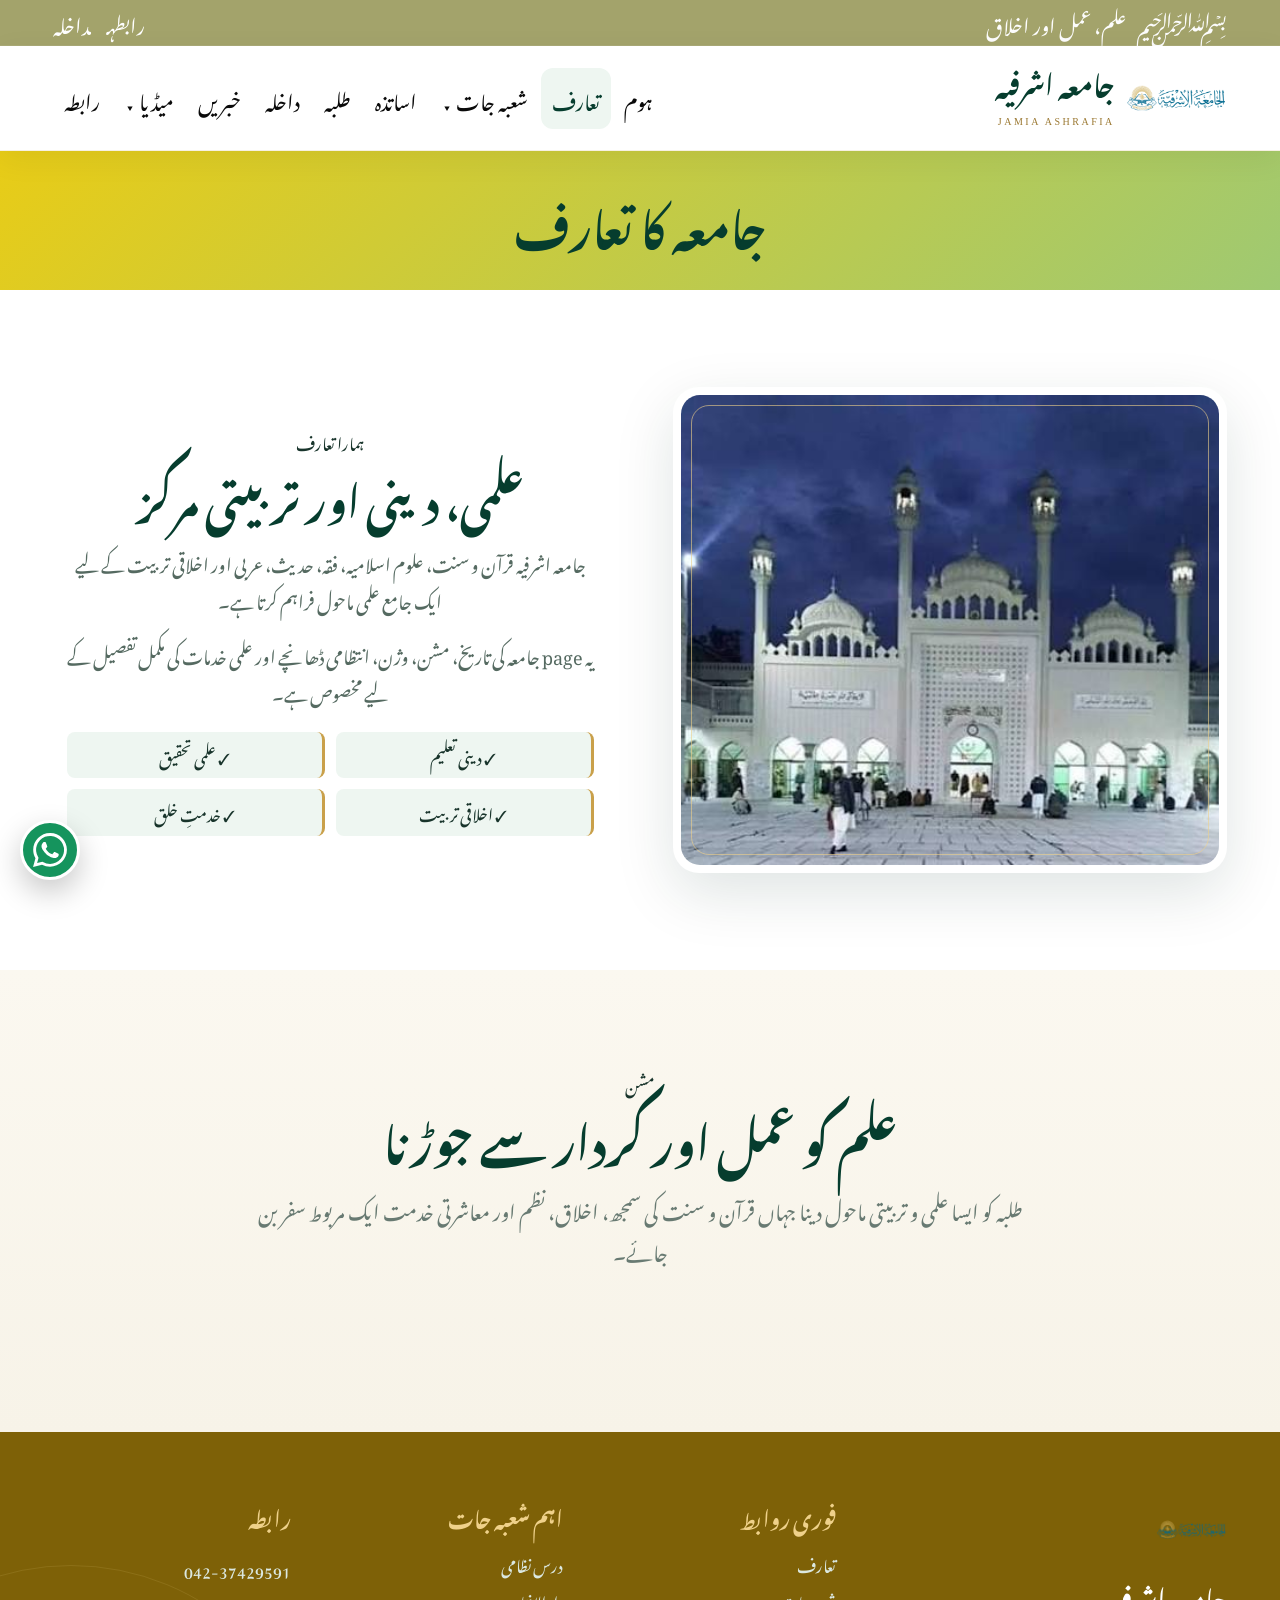
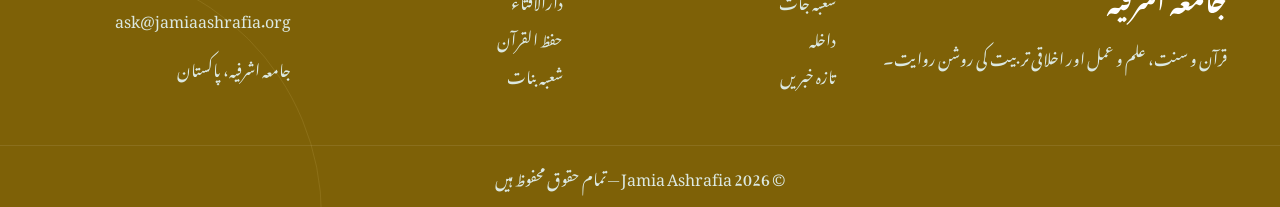
==== about.html @ 064f92d5 "uploadweb" ====
<!doctype html>
<html lang="ur" dir="rtl">

<head>
    <meta charset="utf-8">
    <meta name="viewport" content="width=device-width,initial-scale=1">
    <meta name="description"
        content="جامعہ اشرفیہ — قرآن و سنت، دینی تعلیم، درس نظامی، حفظ القرآن، شعبہ بنات اور دارالافتاء">
    <meta name="keywords" content="جامعہ اشرفیہ, Jamia Ashrafia, درس نظامی, حفظ القرآن, دارالافتاء, شعبہ بنات">
    <title>جامعہ کا تعارف | جامعہ اشرفیہ</title>
    <link rel="preconnect" href="https://fonts.googleapis.com">
    <link rel="preconnect" href="https://fonts.gstatic.com" crossorigin>
    <link href="https://fonts.googleapis.com/css2?family=Noto+Nastaliq+Urdu:wght@400;600;700&display=swap"
        rel="stylesheet">
    <link rel="stylesheet" href="style.css">
</head>

<body>
    <div class="topbar">
        <div class="wrap"><span>﷽ &nbsp; علم، عمل اور اخلاق</span><span><a href="contact.html">رابطہ</a><a
                    href="admission.html">داخلہ</a></span></div>
    </div>
    <header class="header">
        <div class="wrap navwrap"><a class="brand" href="index.html"><img src="assets/logo.png"
                    alt="جامعہ اشرفیہ"><span><strong>جامعہ اشرفیہ</strong><small>JAMIA
                        ASHRAFIA</small></span></a><button class="menu" aria-label="مینو">☰</button>
            <nav class="nav">
                <a class="" href="index.html">ہوم</a>
                <a class="active" href="about.html">تعارف</a>
                <div class="drop"><button class="dropbtn">شعبہ جات ▾</button>
                    <div class="dropmenu">
                        <a href="departments.html">تمام شعبہ جات</a><a href="dars-e-nizami.html">درس نظامی</a><a
                            href="hifz.html">حفظ القرآن</a><a href="banat.html">شعبہ بنات</a><a
                            href="darul-ifta.html">دارالافتاء</a>
                    </div>
                </div>
                <a class="" href="teachers.html">اساتذہ</a>
                <a class="" href="students.html">طلبہ</a>
                <a class="" href="admission.html">داخلہ</a>
                <a class="" href="news.html">خبریں</a>
                <div class="drop"><button class="dropbtn">میڈیا ▾</button>
                    <div class="dropmenu"><a href="videos.html">بیانات / Videos</a><a href="gallery.html">Gallery</a><a
                            href="publications.html">ماہنامہ / Publications</a></div>
                </div>
                <a class="" href="contact.html">رابطہ</a>
            </nav>
        </div>
    </header>
    <section class="pagehero">
        <div class="wrap">

            <h1>جامعہ کا تعارف</h1>
        </div>
    </section>
    <section class="section">
        <div class="wrap split">
            <div class="photo"><img src="assets/photo-12.jpg" alt="جامعہ"></div>
            <div class="copy"><label>ہمارا تعارف</label>
                <h2>علمی، دینی اور تربیتی مرکز</h2>
                <p>جامعہ اشرفیہ قرآن و سنت، علوم اسلامیہ، فقہ، حدیث، عربی اور اخلاقی تربیت کے لیے ایک جامع علمی ماحول
                    فراہم کرتا ہے۔</p>
                <p>یہ page جامعہ کی تاریخ، مشن، وژن، انتظامی ڈھانچے اور علمی خدمات کی مکمل تفصیل کے لیے مخصوص ہے۔</p>
                <div class="ticks"><span>✓ دینی تعلیم</span><span>✓ علمی تحقیق</span><span>✓ اخلاقی تربیت</span><span>✓
                        خدمتِ خلق</span></div>
            </div>
        </div>
    </section>
    <section class="section tinted">
        <div class="wrap center"><label>مشن</label>
            <h2>علم کو عمل اور کردار سے جوڑنا</h2>
            <p>طلبہ کو ایسا علمی و تربیتی ماحول دینا جہاں قرآن و سنت کی سمجھ، اخلاق، نظم اور معاشرتی خدمت ایک مربوط سفر
                بن جائے۔</p>
        </div>
    </section>

    <footer>
        <div class="wrap footergrid">
            <div><img class="footer-logo" src="assets/logo.png" alt="">
                <h3>جامعہ اشرفیہ</h3>
                <p>قرآن و سنت، علم و عمل اور اخلاقی تربیت کی روشن روایت۔</p>
            </div>
            <div>
                <h4>فوری روابط</h4><a href="about.html">تعارف</a><a href="departments.html">شعبہ جات</a><a
                    href="admission.html">داخلہ</a><a href="news.html">تازہ خبریں</a>
            </div>
            <div>
                <h4>اہم شعبہ جات</h4><a href="dars-e-nizami.html">درس نظامی</a><a
                    href="darul-ifta.html">دارالافتاء</a><a href="hifz.html">حفظ القرآن</a><a href="banat.html">شعبہ
                    بنات</a>
            </div>
            <div>
               <h4>رابطہ</h4>
                <p>042-37429591</p>
                <p>ask@jamiaashrafia.org</p>
                <p>جامعہ اشرفیہ، پاکستان</p>
            </div>
        </div>
        <div class="copy">© 2026 Jamia Ashrafia — تمام حقوق محفوظ ہیں</div>
    </footer>
     <a class="wa" href="https://wa.me/042 37429591" target="_blank" rel="noopener noreferrer" aria-label="WhatsApp"
        title="WhatsApp پر رابطہ کریں">
        <svg xmlns="http://www.w3.org/2000/svg" viewBox="0 0 24 24" aria-hidden="true">
            <path
                d="M20.52 3.48A11.86 11.86 0 0 0 12.04 0C5.48 0 .14 5.34.14 11.9c0 2.1.55 4.15 1.6 5.96L.04 24l6.3-1.65a11.86 11.86 0 0 0 5.69 1.45h.01c6.56 0 11.9-5.34 11.9-11.9 0-3.18-1.24-6.17-3.42-8.42ZM12.04 21.8a9.86 9.86 0 0 1-5.03-1.38l-.36-.21-3.74.98 1-3.65-.23-.38a9.87 9.87 0 1 1 8.36 4.64Zm5.42-7.39c-.3-.15-1.77-.87-2.04-.97-.27-.1-.47-.15-.67.15-.2.3-.77.97-.94 1.17-.17.2-.35.22-.65.07-.3-.15-1.25-.46-2.38-1.47-.88-.78-1.47-1.75-1.64-2.05-.17-.3-.02-.46.13-.61.13-.13.3-.35.45-.52.15-.17.2-.3.3-.5.1-.2.05-.37-.02-.52-.07-.15-.67-1.62-.92-2.22-.24-.58-.49-.5-.67-.51h-.57c-.2 0-.52.07-.8.37-.27.3-1.04 1.02-1.04 2.49s1.07 2.89 1.22 3.09c.15.2 2.1 3.21 5.09 4.5.71.31 1.27.49 1.7.63.72.23 1.38.2 1.9.12.58-.09 1.77-.72 2.02-1.42.25-.7.25-1.3.17-1.42-.07-.12-.27-.2-.57-.35Z" />
        </svg>
    </a>
    <script src="script.js"></script><!-- Urdu typography: AlQalam Alvi Nastaleeq -->
</body>

</html>
---- style.css ----
@font-face {
  font-family: 'AlQalamAlviNastaleeq';
  src: local('AlQalam Alvi Nastaleeq'),
    local('AlQalam Alvi Nastaleeq Regular'),
    url('assets/fonts/AlQalam-Alvi-Nastaleeq.woff2') format('woff2'),
    url('assets/fonts/AlQalam-Alvi-Nastaleeq.ttf') format('truetype');
  font-display: swap;
}


@font-face {
  font-family: 'Jameel Noori Nastaleeq Regular';
  src: local("Jameel Noori Nastaleeq"), local("Jameel Noori Nastaleeq Kasheeda");
  font-display: swap
}

:root {
  --g: #063d2e;
  --g2: #0b6b4f;
  --g3: #0f8966;
  --gold: #c9a04a;
  --gold2: #efd18a;
  --cream: #fbf8f0;
  --ink: #18342b;
  --muted: #687a72;
  --line: #e9e3d5;
  --shadow: 0 20px 60px rgba(5, 50, 37, .13);
  --r: 22px
}

* {
  box-sizing: border-box
}

html {
  scroll-behavior: smooth
}

body {
  margin: 0;
  color: var(--ink);
  background: #fff;
  font-family: 'Jameel Noori Nastaleeq Regular', 'Jameel Noori Nastaleeq', 'Noto Nastaliq Urdu', serif;
  line-height: 2.05
}

a {
  text-decoration: none;
  color: inherit
}

img {
  max-width: 100%;
  display: block
}

.wrap {
  width: min(1300px,92%);
  margin:auto;
  padding: 2px;
}

.topbar {
  background: #a3a36b;
  color: #fdfdfd;
  font-size: 20px;
  border-bottom: 1px solid rgba(255, 255, 255, .08)
}

.topbar .wrap {
  min-height: 38px;
  display: flex;
  align-items: center;
  justify-content: space-between;
  gap: 20px
}

.topbar a {
  margin-right: 18px;
  color: #fff
}

.header {
  position: sticky;
  top: 0;
  z-index: 100;
  background: rgba(255, 255, 255, .93);
  backdrop-filter: blur(18px);
  box-shadow: 0 8px 30px rgba(0, 0, 0, .06);
  border-bottom: 1px solid rgba(201, 160, 74, .16)
}

.navwrap {
  min-height: 92px;
  display: flex;
  align-items: center;
  justify-content: space-between;
  gap: 25px
}

.brand {
  display: flex;
  align-items: center;
  gap: 12px;
  min-width: 255px
}

.brand img {
  width: 100px;
  height: 100px;
  object-fit: contain
}

.brand strong {
  font-size: 27px;
  color: var(--g);
  display: block;
  line-height: 1.35
}

.brand small {
  font-family: Georgia, serif;
  color: #9a7730;
  letter-spacing: 2.5px;
  font-size: 10px
}

.nav {
  display: flex;
  align-items: center;
  gap: 2px
}

.nav>a,
.dropbtn {
  font-family: inherit;
  font-size: 20px;
  color: #0a0a0a;
  padding: 10px 11px;
  border-radius: 12px;
  transition: .25s;
  white-space: nowrap
}

.nav>a:hover,
.nav>a.active,
.drop:hover .dropbtn {
  color: var(--g);
  background: #eef6f1
}

.drop {
  position: relative
}

.dropbtn {
  border: 0;
  background: none;
  cursor: pointer
}

.dropmenu {
  display: none;
  position: absolute;
  right: 0;
  top: 49px;
  width: 255px;
  background: #fff;
  border: 1px solid var(--line);
  border-radius: 16px;
  padding: 8px;
  box-shadow: var(--shadow)
}

.drop:hover .dropmenu {
  display: block
}

.dropmenu a {
  display: block;
  padding: 9px 13px;
  border-radius: 10px;
  font-size: 16px
}

.dropmenu a:hover {
  background: #eef6f1;
  color: var(--g)
}

.menu {
  display: none;
  border: 0;
  background: var(--g);
  color: #fff;
  border-radius: 12px;
  font-size: 25px;
  padding: 5px 12px
}

.hero {
  position: relative;
  min-height: 720px;
  display: flex;
  align-items: center;
  overflow: hidden;
  background: var(--g)
}

.hero:before {
  content: "";
  position: absolute;
  inset: 0;
  background: linear-gradient(90deg, rgba(2, 38, 28, .94) 0%, rgba(4, 62, 46, .76) 42%, rgba(4, 62, 46, .25) 100%), url("assets/photo-12.jpg") center/cover
}

.hero:after {
  content: "";
  position: absolute;
  width: 620px;
  height: 620px;
  border: 1px solid rgba(239, 209, 138, .34);
  border-radius: 50%;
  left: -180px;
  top: -180px;
  box-shadow: 0 0 0 45px rgba(239, 209, 138, .045), 0 0 0 95px rgba(239, 209, 138, .025)
}

.hero-content {
  position: relative;
  z-index: 2;
  color: #fff;
  padding: 105px 0;
  max-width: 780px
}

.kicker {
  display: inline-block;
  color: var(--gold2);
  font-weight: bold;
  padding: 3px 15px;
  border: 1px solid rgba(239, 209, 138, .45);
  border-radius: 99px;
  background: rgba(255, 255, 255, .05)
}

.hero h1 {
  font-size: clamp(44px, 6vw, 78px);
  line-height: 1.38;
  margin: 16px 0
}

.hero h1 em {
  color: var(--gold2);
  font-style: normal
}

.hero p {
  font-size: 20px;
  color: #eaf2ee;
  max-width: 720px
}

.actions {
  display: flex;
  gap: 12px;
  flex-wrap: wrap;
  margin: 25px 0
}

.btn {
  display: inline-flex;
  align-items: center;
  justify-content: center;
  padding: 10px 23px;
  border-radius: 13px;
  font-size: 18px;
  transition: .25s;
  border: 1px solid transparent
}

.btn.gold {
  background: linear-gradient(135deg, var(--gold), #a87e2d);
  color: #fff;
  box-shadow: 0 9px 25px rgba(201, 160, 74, .24)
}

.btn.gold:hover {
  transform: translateY(-3px);
  box-shadow: 0 14px 32px rgba(201, 160, 74, .32)
}

.btn.light {
  background: #fff;
  color: var(--g)
}

.btn.outline {
  border-color: var(--gold);
  color: #9b742b;
  background: #fff
}

.stats {
  display: flex;
  gap: 48px;
  flex-wrap: wrap;
  margin-top: 35px
}

.stats strong {
  font-family: Georgia, serif;
  font-size: 34px;
  color: var(--gold2);
  display: block;
  line-height: 1
}

.stats span {
  color: #e5eee9;
  font-size: 14px
}

.quick {
  margin-top: -52px;
  position: relative;
  z-index: 5
}

.quickgrid {
  display: grid;
  grid-template-columns: repeat(4, 1fr);
  background: #fff;
  border-radius: 22px;
  box-shadow: var(--shadow);
  overflow: hidden;
  border: 1px solid rgba(201, 160, 74, .18)
}

.quickgrid a {
  padding: 24px 18px;
  text-align: center;
  border-left: 1px solid var(--line);
  transition: .25s
}

.quickgrid a:last-child {
  border-left: 0
}

.quickgrid a:hover {
  background: #fbf8f0;
  transform: translateY(-2px)
}

.qicon {
  display: block;
  color: var(--gold);
  font-size: 31px;
  line-height: 1.2
}

.quickgrid b {
  display: block;
  color: var(--g);
  font-size: 21px
}

.quickgrid small {
  color: var(--muted)
}

.section {
  padding: 95px 0
}

.tinted {
  background: linear-gradient(180deg, #fbf8f0, #f7f3e8)
}

.heading {
  display: flex;
  align-items: end;
  justify-content: space-between;
  gap: 30px;
  margin-bottom: 38px
}

.heading h2,
.center h2,
.pagehero h1 {
  font-size: 45px;
  line-height: 1.45;
  color: var(--g);
  margin: 5px 0
}

.heading p,
.center p {
  color: var(--muted);
  font-size: 20px
}

.center {
  text-align: center;
  max-width: 820px;
  margin: 0 auto 45px
}

.center h2 {
  margin-top: 3px
}

.split {
  display: grid;
  grid-template-columns: 1fr 1fr;
  gap: 65px;
  align-items: center
}

.photo {
  position: relative;
  border-radius: 26px;
  overflow: hidden;
  background: #fff;
  padding: 8px;
  box-shadow: var(--shadow)
}

.photo:after {
  content: "";
  position: absolute;
  inset: 18px;
  border: 1px solid rgba(239, 209, 138, .6);
  border-radius: 18px;
  pointer-events: none
}

.photo img {
  width: 100%;
  height: 470px;
  object-fit: cover;
  border-radius: 19px
}

.copy h2 {
  font-size: 42px;
  color: var(--g);
  line-height: 1.5;
  margin: 5px 0 15px
}

.copy p {
  font-size: 18px;
  color: #556a61
}

.ticks {
  display: grid;
  grid-template-columns: 1fr 1fr;
  gap: 11px;
  margin-top: 22px
}

.ticks span {
  background: #eef6f1;
  border-right: 3px solid var(--gold);
  padding: 7px 13px;
  border-radius: 8px
}

.cards {
  display: grid;
  grid-template-columns: repeat(3, 1fr);
  gap: 22px
}

.card {
  position: relative;
  background: rgba(255, 255, 255, .96);
  border: 1px solid var(--line);
  border-radius: 20px;
  padding: 28px;
  box-shadow: 0 8px 30px rgba(5, 50, 37, .05);
  overflow: hidden;
  transition: .3s
}

.card:before {
  content: "";
  position: absolute;
  top: 0;
  right: 0;
  width: 75px;
  height: 75px;
  border-radius: 0 0 0 75px;
  background: rgba(201, 160, 74, .08)
}

.card:hover {
  transform: translateY(-8px);
  box-shadow: var(--shadow);
  border-color: #d7c38f
}

.card .icon {
  font-size: 39px;
  color: var(--gold);
  position: relative
}

.card h3 {
  font-size: 25px;
  color: var(--g);
  margin: 5px 0
}

.card p {
  color: var(--muted);
  min-height: 62px
}

.more {
  color: var(--g);
  font-weight: bold
}

.pagehero {
  text-align: center;
font-size: 20px;
  position: relative;
  overflow: hidden;
  background: linear-gradient(135deg, #e8cc17, #9fc972);
  padding: 30px 0;
  color: #000000
}

.pagehero:before {
  content: "";
  position: absolute;
  width: 400px;

  border: 1px solid rgba(239, 209, 138, .25);
  border-radius: 50%;
  left: -120px;
  top: -220px;
  box-shadow: 0 0 0 55px rgba(239, 209, 138, .035)
}



.steps {
  display: grid;
  grid-template-columns: repeat(4, 1fr);
  gap: 20px
}

.step {
  background: #fff;
  border: 1px solid var(--line);
  border-radius: 18px;
  padding: 26px;
  box-shadow: 0 8px 28px rgba(0, 0, 0, .04)
}

.step b {
  font-family: Georgia, serif;
  font-size: 31px;
  color: var(--gold)
}

.step h3 {
  font-size: 24px;
  color: var(--g);
  margin: 4px 0
}

.people {
  display: grid;
  grid-template-columns: repeat(4, 1fr);
  gap: 20px
}

.person {
  background: #fff;
  border-radius: 20px;
  overflow: hidden;
  box-shadow: 0 10px 35px rgba(0, 0, 0, .07);
  border: 1px solid var(--line);
  transition: .3s
}

.person:hover {
  transform: translateY(-7px);
  box-shadow: var(--shadow)
}

.person img {
  height: 285px;
  width: 100%;
  object-fit: cover
}

.person div {
  padding: 15px 18px
}

.person h3 {
  font-size: 23px;
  color: var(--g);
  margin: 0
}

.person p {
  color: var(--muted);
  margin: 0
}

.news,
.video-grid {
  display: grid;
  grid-template-columns: repeat(3, 1fr);
  gap: 22px
}

.news article {
  background: #fff;
  border: 1px solid var(--line);
  border-radius: 20px;
  overflow: hidden;
  box-shadow: 0 8px 28px rgba(0, 0, 0, .04);
  transition: .3s
}

.news article:hover {
  transform: translateY(-6px);
  box-shadow: var(--shadow)
}

.news img {
  width: 100%;
  height: 225px;
  object-fit: cover
}

.news div {
  padding: 18px
}

.news small {
  color: #a27a2d
}

.news h3 {
  font-size: 23px;
  color: var(--g);
  margin: 4px 0
}

.gallery {
  display: grid;
  grid-template-columns: repeat(3, 1fr);
  gap: 15px
}

.gallery a {
  position: relative;
  overflow: hidden;
  border-radius: 18px
}

.gallery img {
  height: 275px;
  width: 100%;
  object-fit: cover;
  transition: .4s
}

.gallery a:after {
  content: "⌕";
  position: absolute;
  inset: auto 15px 15px auto;
  background: rgba(3, 47, 36, .8);
  color: #fff;
  border-radius: 50%;
  width: 40px;
  height: 40px;
  display: grid;
  place-items: center;
  font-family: Arial;
  opacity: 0;
  transition: .3s
}

.gallery a:hover img {
  transform: scale(1.08)
}

.gallery a:hover:after {
  opacity: 1
}

.video {
  position: relative;
  display: block;
  border-radius: 20px;
  overflow: hidden;
  background: #092d24;
  box-shadow: var(--shadow)
}

.video img {
  height: 255px;
  width: 100%;
  object-fit: cover;
  opacity: .7;
  transition: .3s
}

.video:hover img {
  transform: scale(1.05);
  opacity: .85
}

.play {
  position: absolute;
  left: 50%;
  top: 42%;
  transform: translate(-50%, -50%);
  width: 65px;
  height: 65px;
  border-radius: 50%;
  background: var(--gold);
  color: #fff;
  display: grid;
  place-items: center;
  font: 25px Arial;
  box-shadow: 0 10px 30px rgba(0, 0, 0, .25)
}

.video b {
  display: block;
  padding: 15px;
  color: #fff;
  font-size: 20px
}

.contact {
  display: grid;
  grid-template-columns: 1fr 1fr;
  gap: 50px
}

.info {
  display: grid;
  grid-template-columns: 1fr 1fr;
  gap: 13px;
  margin-top: 22px
}

.info div {
  background: #fff;
  border: 1px solid var(--line);
  border-radius: 15px;
  padding: 16px
}

.info b {
  display: block;
  color: var(--g);
  font-size: 19px
}

.info span {
  color: var(--muted)
}

.form {
  background: #fff;
  padding: 28px;
  border: 1px solid var(--line);
  border-radius: 22px;
  box-shadow: var(--shadow)
}

input,
textarea {
  width: 100%;
  padding: 13px 15px;
  margin-bottom: 14px;
  border: 1px solid #ded8c9;
  border-radius: 11px;
  font-family: inherit;
  font-size: 16px;
  outline: none
}

input:focus,
textarea:focus {
  border-color: var(--gold)
}

textarea {
  resize: vertical
}

.notice {
  padding: 20px 22px;
  background: #fbf5df;
  border-right: 5px solid var(--gold);
  border-radius: 12px
}

.table {
  width: 100%;
  border-collapse: collapse;
  background: #fff;
  border-radius: 18px;
  overflow: hidden;
  box-shadow: 0 10px 35px rgba(0, 0, 0, .05)
}

.table th,
.table td {
  padding: 14px;
  border-bottom: 1px solid var(--line);
  text-align: right
}

.table th {
  background: var(--g);
  color: #fff
}

footer {
  background: #7e6107;
  color: #dbe8e1;
  padding-top: 60px;
  position: relative;
  overflow: hidden
}

footer:before {
  content: "";
  position: absolute;
  width: 500px;
  height: 500px;
  border: 1px solid rgba(239, 209, 138, .12);
  border-radius: 50%;
  left: -180px;
  bottom: -260px
}

.footergrid {
  position: relative;
  display: grid;
  grid-template-columns: 1.5fr 1fr 1fr 1fr;
  gap: 35px;
  padding-bottom: 45px
}

.footer-logo {
  width: 70px;
  height: 70px;
  object-fit: contain
}

.footergrid h3 {
  color: #fff;
  font-size: 27px;
  margin: 4px 0
}

.footergrid h4 {
  color: var(--gold2);
  font-size: 21px;
  margin: 0 0 10px
}

.footergrid a {
  display: block;
  margin: 4px 0;
  color: #dbe8e1;
  transition: .2s
}

.footergrid a:hover {
  color: var(--gold2);
  padding-right: 4px
}

.copy {
  border-top: 1px solid rgba(255, 255, 255, .09);
  padding: 14px;
  text-align: center;
  position: relative
}

.wa {
  position: fixed;
  left: 20px;
  bottom: 20px;
  z-index: 150;

  width: 60px;
  height: 60px;

  display: flex;
  align-items: center;
  justify-content: center;

  background: #15945d;
  color: #fff;

  border: 3px solid #fff;
  border-radius: 50%;

  text-decoration: none;

  box-shadow: 0 12px 30px rgba(0, 0, 0, .22);

  transition:
    transform .3s ease,
    background .3s ease,
    box-shadow .3s ease;
}

/* WhatsApp SVG */
.wa svg {
  width: 34px;
  height: 34px;

  display: block;

  fill: currentColor;
}

/* Hover */
.wa:hover {
  background: #128c56;
  transform: scale(1.1);

  box-shadow:
    0 15px 35px rgba(0, 0, 0, .30);
}

/* Click */
.wa:active {
  transform: scale(.94);
}

/* Mobile */
@media (max-width: 680px) {
  .wa {
    width: 54px;
    height: 54px;

    left: 15px;
    bottom: 15px;
  }

  .wa svg {
    width: 30px;
    height: 30px;
  }
}

@media(max-width:1100px) {
  .nav {
    display: none;
    position: absolute;
    top: 82px;
    right: 4%;
    left: 4%;
    background: #fff;
    border: 1px solid var(--line);
    border-radius: 17px;
    padding: 10px;
    box-shadow: var(--shadow);
    flex-direction: column;
    align-items: stretch
  }

  .nav.open {
    display: flex
  }

  .dropmenu {
    position: static;
    width: auto;
    display: block;
    box-shadow: none;
    border: 0;
    background: #f7faf8
  }

  .menu {
    display: block
  }

  .navwrap {
    min-height: 80px
  }

  .quickgrid {
    grid-template-columns: 1fr 1fr
  }

  .cards {
    grid-template-columns: 1fr 1fr
  }

  .people {
    grid-template-columns: 1fr 1fr
  }

  .steps {
    grid-template-columns: 1fr 1fr
  }

  .news,
  .video-grid {
    grid-template-columns: 1fr 1fr
  }

  .footergrid {
    grid-template-columns: 1fr 1fr
  }
}

@media(max-width:680px) {
  .topbar .wrap {
    display: block;
    text-align: center
  }

  .brand {
    min-width: 0
  }

  .brand strong {
    font-size: 21px
  }

  .brand img {
    width: 54px;
    height: 54px
  }

  .hero {
    min-height: 650px
  }

  .hero h1 {
    font-size: 42px
  }

  .hero p {
    font-size: 17px
  }

  .stats {
    gap: 20px
  }

  .section {
    padding: 62px 0
  }

  .heading {
    display: block
  }

  .heading h2,
  .center h2,
  .copy h2 {
    font-size: 33px
  }

  .pagehero {
    padding: 58px 0
  }

  .pagehero h1 {
    font-size: 39px
  }

  .quickgrid,
  .cards,
  .split,
  .steps,
  .people,
  .news,
  .video-grid,
  .gallery,
  .contact,
  .footergrid {
    grid-template-columns: 1fr
  }

  .quickgrid a {
    border-left: 0;
    border-bottom: 1px solid var(--line)
  }

  .photo img {
    height: 320px
  }

  .ticks,
  .info {
    grid-template-columns: 1fr
  }

  .gallery img {
    height: 245px
  }
}

button,
input,
textarea,
select {
  font-family: 'Jameel Noori Nastaleeq Regular', 'Jameel Noori Nastaleeq', 'Noto Nastaliq Urdu', serif;
}
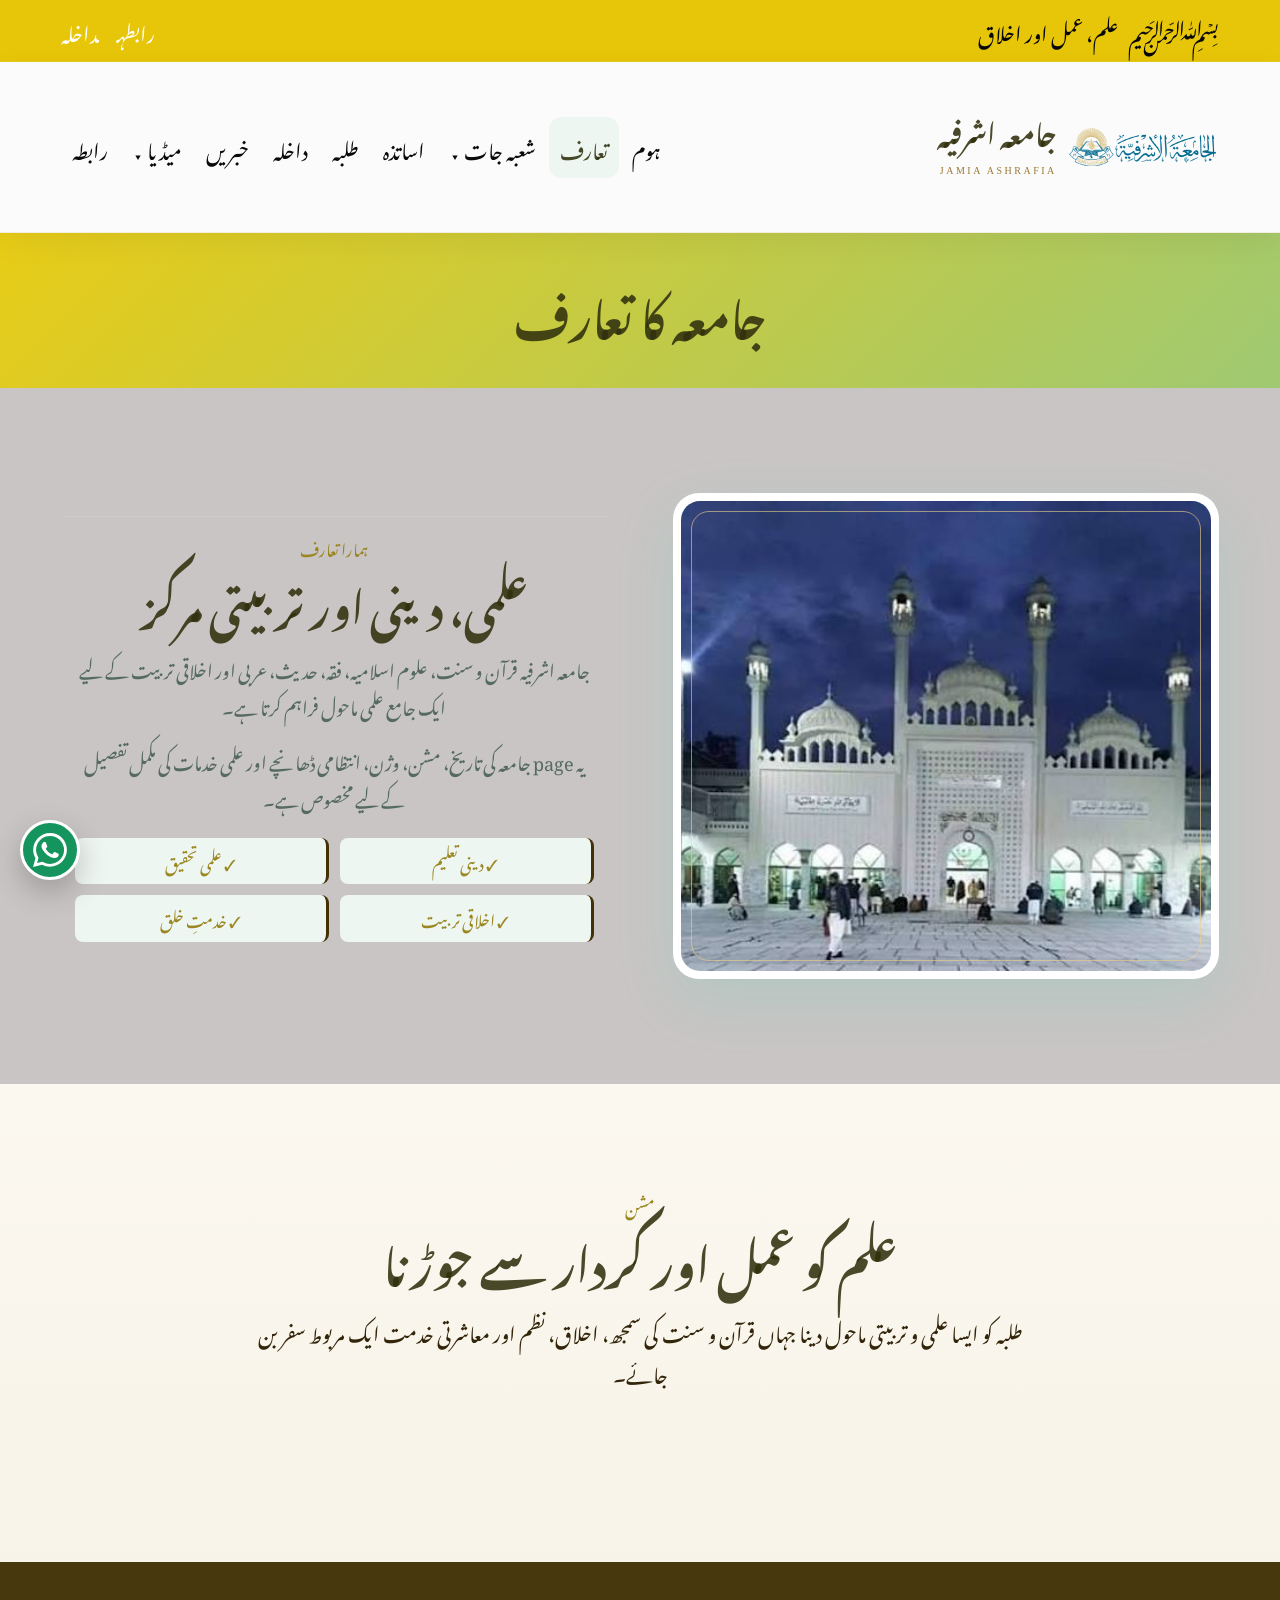
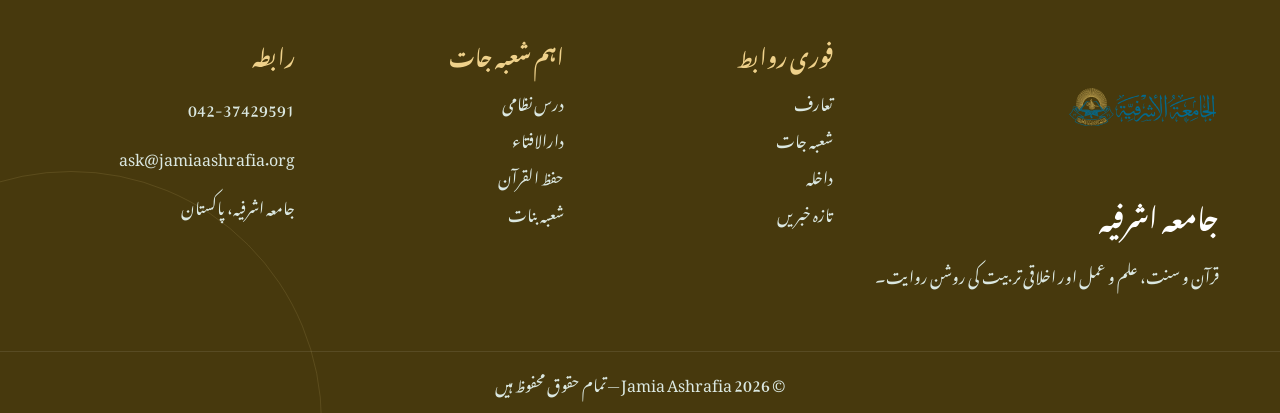
==== commit 1faf349c: "web" ====
--- a/about.html
+++ b/about.html
@@ -21,7 +21,7 @@
                     href="admission.html">داخلہ</a></span></div>
     </div>
     <header class="header">
-        <div class="wrap navwrap"><a class="brand" href="index.html"><img src="assets/logo.png"
+        <div class="wrap navwrap"><a class="brand" href="index.html"><img src="logo.png"
                     alt="جامعہ اشرفیہ"><span><strong>جامعہ اشرفیہ</strong><small>JAMIA
                         ASHRAFIA</small></span></a><button class="menu" aria-label="مینو">☰</button>
             <nav class="nav">
@@ -54,7 +54,7 @@
     </section>
     <section class="section">
         <div class="wrap split">
-            <div class="photo"><img src="assets/photo-12.jpg" alt="جامعہ"></div>
+            <div class="photo"><img src="photo-12.jpg" alt="جامعہ"></div>
             <div class="copy"><label>ہمارا تعارف</label>
                 <h2>علمی، دینی اور تربیتی مرکز</h2>
                 <p>جامعہ اشرفیہ قرآن و سنت، علوم اسلامیہ، فقہ، حدیث، عربی اور اخلاقی تربیت کے لیے ایک جامع علمی ماحول
@@ -75,7 +75,7 @@
 
     <footer>
         <div class="wrap footergrid">
-            <div><img class="footer-logo" src="assets/logo.png" alt="">
+            <div><img class="footer-logo" src="logo.png" alt="">
                 <h3>جامعہ اشرفیہ</h3>
                 <p>قرآن و سنت، علم و عمل اور اخلاقی تربیت کی روشن روایت۔</p>
             </div>
--- a/style.css
+++ b/style.css
@@ -15,21 +15,25 @@
 }
 
 :root {
-  --g: #063d2e;
-  --g2: #0b6b4f;
-  --g3: #0f8966;
-  --gold: #c9a04a;
+  --g: #31310ee1;
+  --g2: #3b3b03;
+  --g3: #312908;
+  --gold: #433005;
   --gold2: #efd18a;
   --cream: #fbf8f0;
-  --ink: #18342b;
-  --muted: #687a72;
+  --ink: #9b8722;
+  --muted: #32250a;
   --line: #e9e3d5;
-  --shadow: 0 20px 60px rgba(5, 50, 37, .13);
-  --r: 22px
+  --shadow: 0 20px 60px rgba(30, 213, 161, 0.13);
+  --r: 25px
 }
 
 * {
   box-sizing: border-box
+}
+img{
+  border-radius: 5px;
+  box-shadow: #9a7730;
 }
 
 html {
@@ -39,7 +43,7 @@
 body {
   margin: 0;
   color: var(--ink);
-  background: #fff;
+  background: #bcb7b7cc;
   font-family: 'Jameel Noori Nastaleeq Regular', 'Jameel Noori Nastaleeq', 'Noto Nastaliq Urdu', serif;
   line-height: 2.05
 }
@@ -57,18 +61,18 @@
 .wrap {
   width: min(1300px,92%);
   margin:auto;
-  padding: 2px;
+  padding: 10px;
 }
 
 .topbar {
-  background: #a3a36b;
-  color: #fdfdfd;
+  background: #e7c508;
+  color: #070707;
   font-size: 20px;
   border-bottom: 1px solid rgba(255, 255, 255, .08)
 }
 
 .topbar .wrap {
-  min-height: 38px;
+  min-height: 40px;
   display: flex;
   align-items: center;
   justify-content: space-between;
@@ -76,7 +80,7 @@
 }
 
 .topbar a {
-  margin-right: 18px;
+  margin-right: 20px;
   color: #fff
 }
 
@@ -106,8 +110,8 @@
 }
 
 .brand img {
-  width: 100px;
-  height: 100px;
+  width: 150px;
+  height: 150px;
   object-fit: contain
 }
 
@@ -211,7 +215,7 @@
   content: "";
   position: absolute;
   inset: 0;
-  background: linear-gradient(90deg, rgba(2, 38, 28, .94) 0%, rgba(4, 62, 46, .76) 42%, rgba(4, 62, 46, .25) 100%), url("assets/photo-12.jpg") center/cover
+  background: linear-gradient(90deg, rgba(126, 86, 4, 0.94) 0%, rgba(117, 111, 37, 0.582) 42%, rgba(60, 69, 9, 0.25) 100%), url("assets/photo-12.jpg") center/cover
 }
 
 .hero:after {
@@ -833,7 +837,7 @@
 }
 
 footer {
-  background: #7e6107;
+  background: #47390d;
   color: #dbe8e1;
   padding-top: 60px;
   position: relative;
@@ -860,8 +864,8 @@
 }
 
 .footer-logo {
-  width: 70px;
-  height: 70px;
+  width: 150px;
+  height: 150px;
   object-fit: contain
 }
 
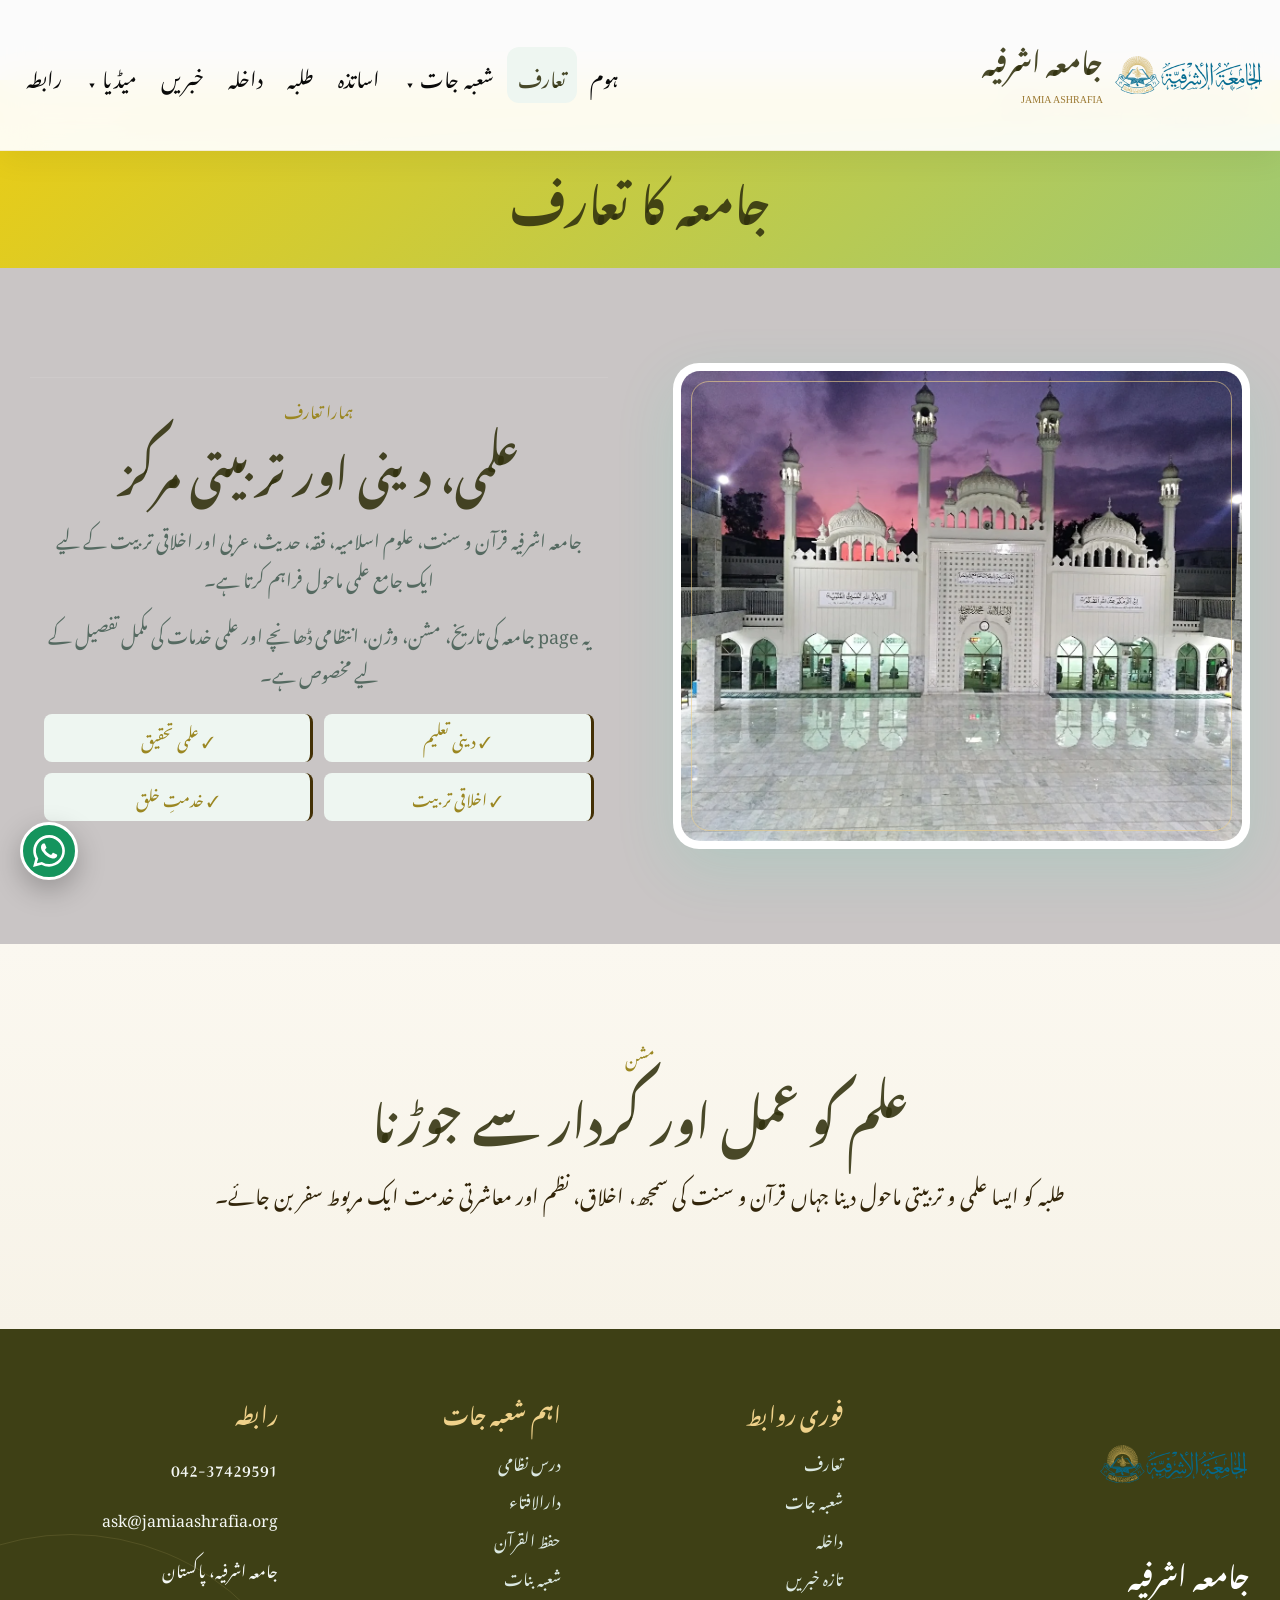
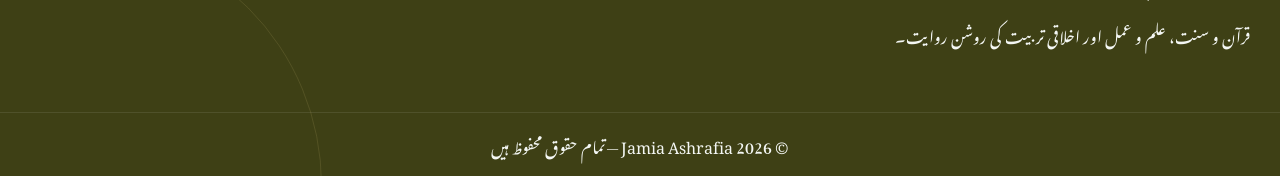
==== commit 1b719857: "web full change" ====
--- a/about.html
+++ b/about.html
@@ -54,7 +54,7 @@
     </section>
     <section class="section">
         <div class="wrap split">
-            <div class="photo"><img src="photo-12.jpg" alt="جامعہ"></div>
+            <div class="photo"><img src="mas.webp" alt="جامعہ"></div>
             <div class="copy"><label>ہمارا تعارف</label>
                 <h2>علمی، دینی اور تربیتی مرکز</h2>
                 <p>جامعہ اشرفیہ قرآن و سنت، علوم اسلامیہ، فقہ، حدیث، عربی اور اخلاقی تربیت کے لیے ایک جامع علمی ماحول
--- a/style.css
+++ b/style.css
@@ -41,6 +41,7 @@
 }
 
 body {
+
   margin: 0;
   color: var(--ink);
   background: #bcb7b7cc;
@@ -58,11 +59,7 @@
   display: block
 }
 
-.wrap {
-  width: min(1300px,92%);
-  margin:auto;
-  padding: 10px;
-}
+
 
 .topbar {
   background: #e7c508;
@@ -92,6 +89,7 @@
   backdrop-filter: blur(18px);
   box-shadow: 0 8px 30px rgba(0, 0, 0, .06);
   border-bottom: 1px solid rgba(201, 160, 74, .16)
+  
 }
 
 .navwrap {
@@ -169,7 +167,7 @@
   right: 0;
   top: 49px;
   width: 255px;
-  background: #fff;
+  background: #616060;
   border: 1px solid var(--line);
   border-radius: 16px;
   padding: 8px;
@@ -202,23 +200,69 @@
   padding: 5px 12px
 }
 
+/* ==========================================
+   1. Urdu Fonts Setup
+   ========================================== */
+
+/* AlQalam Alvi Nastaleeq Font Definition */
+@font-face {
+  font-family: 'AlQalamAlviNastaleeq';
+  src: local('AlQalam Alvi Nastaleeq'),
+       local('AlQalam Alvi Nastaleeq Regular'),
+       url('assets/fonts/AlQalam-Alvi-Nastaleeq.woff2') format('woff2'),
+       url('assets/fonts/AlQalam-Alvi-Nastaleeq.ttf') format('truetype');
+  font-display: swap;
+}
+
+/* Jameel Noori Nastaleeq Font Definition */
+@font-face {
+  font-family: 'JameelNoori';
+  src: local('Jameel Noori Nastaleeq'),
+       local('Jameel Noori Nastaleeq Regular'),
+       local('Jameel Noori Nastaleeq Kasheeda'),
+       url('assets/fonts/Jameel-Noori-Nastaleeq.ttf') format('truetype');
+  font-display: swap;
+}
+
+/* ==========================================
+   2. Base & Typography Styles
+   ========================================== */
+
+body {
+  font-family: 'JameelNoori', 'Jameel Noori Nastaleeq', 'AlQalamAlviNastaleeq', serif;
+  direction: rtl;
+  margin: 0;
+  padding: 0;
+}
+
+/* ==========================================
+   3. Hero Section Styles
+   ========================================== */
+
 .hero {
   position: relative;
   min-height: 720px;
   display: flex;
   align-items: center;
   overflow: hidden;
-  background: var(--g)
-}
-
-.hero:before {
+}
+
+/* Dark Background Image Overlay */
+.hero::before {
   content: "";
   position: absolute;
   inset: 0;
-  background: linear-gradient(90deg, rgba(126, 86, 4, 0.94) 0%, rgba(117, 111, 37, 0.582) 42%, rgba(60, 69, 9, 0.25) 100%), url("assets/photo-12.jpg") center/cover
-}
-
-.hero:after {
+  width: 100%;
+  height: 100%;
+  /* 0.65 کا مطلب 65% ڈارک شیڈ ہے تاکہ تحریر بالکل واضح نظر آئے */
+  background-image: linear-gradient(rgba(0, 0, 0, 0.65), rgba(0, 0, 0, 0.65)), url('mas.webp');
+  background-size: cover;
+  background-position: center;
+  background-repeat: no-repeat;
+}
+
+/* Decorative Circle Effect */
+.hero::after {
   content: "";
   position: absolute;
   width: 620px;
@@ -227,15 +271,17 @@
   border-radius: 50%;
   left: -180px;
   top: -180px;
-  box-shadow: 0 0 0 45px rgba(239, 209, 138, .045), 0 0 0 95px rgba(239, 209, 138, .025)
-}
-
+  box-shadow: 0 0 0 45px rgba(239, 209, 138, .045), 0 0 0 95px rgba(239, 209, 138, .025);
+  pointer-events: none;
+}
+
+/* Hero Content Styling */
 .hero-content {
   position: relative;
   z-index: 2;
-  color: #fff;
+  color: #ffffff;
   padding: 105px 0;
-  max-width: 780px
+  max-width: 780px;
 }
 
 .kicker {
@@ -249,7 +295,7 @@
 }
 
 .hero h1 {
-  font-size: clamp(44px, 6vw, 78px);
+  font-size: 20px;
   line-height: 1.38;
   margin: 16px 0
 }
@@ -837,8 +883,8 @@
 }
 
 footer {
-  background: #47390d;
-  color: #dbe8e1;
+  background: #333507ec;
+  color: #f4f7f4;
   padding-top: 60px;
   position: relative;
   overflow: hidden
@@ -1126,4 +1172,1019 @@
 textarea,
 select {
   font-family: 'Jameel Noori Nastaleeq Regular', 'Jameel Noori Nastaleeq', 'Noto Nastaliq Urdu', serif;
+}
+/* ================================
+   MOBILE RESPONSIVE FIX
+================================ */
+
+html,
+body {
+  width: 100%;
+  max-width: 100%;
+  overflow-x: hidden;
+}
+
+* {
+  box-sizing: border-box;
+}
+
+img {
+  max-width: 100%;
+  height: auto;
+}
+
+/* Main container */
+.wrap {
+  width: min(1250px, 100%);
+  margin: 0 auto;
+  padding-left: 15px;
+  padding-right: 15px;
+}
+
+/* Header */
+.navwrap {
+  width: 100%;
+  min-height: 75px;
+}
+
+/* Mobile navigation */
+@media (max-width: 1100px) {
+
+  .nav {
+    display: none;
+    position: absolute;
+    top: 75px;
+    right: 15px;
+    left: 15px;
+
+    width: auto;
+    max-height: calc(100vh - 90px);
+    overflow-y: auto;
+
+    background: #fff;
+    border: 1px solid var(--line);
+    border-radius: 16px;
+
+    padding: 10px;
+
+    box-shadow: 0 10px 35px rgba(0,0,0,.15);
+
+    flex-direction: column;
+    align-items: stretch;
+  }
+
+  .nav.open {
+    display: flex;
+  }
+
+  .nav > a,
+  .dropbtn {
+    width: 100%;
+    text-align: right;
+    padding: 12px 15px;
+    font-size: 18px;
+  }
+
+  .menu {
+    display: block;
+  }
+
+  .dropmenu {
+    position: static;
+    width: 100%;
+    box-shadow: none;
+  }
+
+  .hero {
+    min-height: 600px;
+  }
+
+  .hero-content {
+    padding: 70px 0;
+  }
+
+  .split {
+    grid-template-columns: 1fr;
+    gap: 35px;
+  }
+
+  .cards {
+    grid-template-columns: repeat(2, 1fr);
+  }
+
+  .people {
+    grid-template-columns: repeat(2, 1fr);
+  }
+
+  .steps {
+    grid-template-columns: repeat(2, 1fr);
+  }
+
+  .news,
+  .video-grid {
+    grid-template-columns: repeat(2, 1fr);
+  }
+
+  .footergrid {
+    grid-template-columns: repeat(2, 1fr);
+  }
+}
+
+
+/* ================================
+   TABLET
+================================ */
+
+@media (max-width: 768px) {
+
+  .topbar {
+    font-size: 18px;
+  }
+
+  .brand {
+    min-width: 0;
+    gap: 8px;
+  }
+
+  .brand img {
+    width: 60px;
+    height: 60px;
+  }
+
+  .brand strong {
+    font-size: 20px;
+  }
+
+  .hero {
+    min-height: 570px;
+  }
+
+  .hero-content {
+    padding: 60px 0;
+  }
+
+  .hero h1 {
+    font-size: 40px;
+    line-height: 1.5;
+  }
+
+  .hero p {
+    font-size: 17px;
+  }
+
+  .quickgrid {
+    grid-template-columns: 1fr 1fr;
+  }
+
+  .section {
+    padding: 60px 0;
+  }
+
+  .heading h2,
+  .center h2,
+  .copy h2 {
+    font-size: 32px;
+  }
+
+  .photo img {
+    height: 350px;
+  }
+}
+
+
+/* ================================
+   MOBILE
+================================ */
+
+@media (max-width: 600px) {
+
+  .wrap {
+    padding-left: 12px;
+    padding-right: 12px;
+  }
+
+  .topbar {
+    font-size: 16px;
+  }
+
+  .topbar .wrap {
+    display: block;
+    text-align: center;
+    padding: 5px 10px;
+  }
+
+  .topbar a {
+    margin: 0 5px;
+  }
+
+  /* Header */
+  .header {
+    position: sticky;
+    top: 0;
+  }
+
+  .navwrap {
+    min-height: 70px;
+  }
+
+  .brand img {
+    width: 52px;
+    height: 52px;
+  }
+
+  .brand strong {
+    font-size: 18px;
+    line-height: 1.4;
+  }
+
+  .menu {
+    font-size: 23px;
+    padding: 5px 10px;
+  }
+
+  /* Hero */
+  .hero {
+    min-height: 520px;
+  }
+
+  .hero-content {
+    padding: 55px 0;
+    width: 100%;
+  }
+
+  .hero h1 {
+    font-size: 34px;
+    line-height: 1.55;
+    margin: 12px 0;
+  }
+
+  .hero p {
+    font-size: 16px;
+    line-height: 2;
+  }
+
+  .actions {
+    gap: 8px;
+  }
+
+  .btn {
+    font-size: 16px;
+    padding: 9px 17px;
+  }
+
+  .stats {
+    gap: 20px;
+    margin-top: 25px;
+  }
+
+  .stats strong {
+    font-size: 27px;
+  }
+
+  .stats span {
+    font-size: 13px;
+  }
+
+  /* Quick menu */
+  .quick {
+    margin-top: -30px;
+  }
+
+  .quickgrid {
+    grid-template-columns: 1fr 1fr;
+    border-radius: 15px;
+  }
+
+  .quickgrid a {
+    padding: 18px 10px;
+  }
+
+  .quickgrid b {
+    font-size: 18px;
+  }
+
+  .quickgrid small {
+    font-size: 13px;
+  }
+
+  /* Sections */
+  .section {
+    padding: 50px 0;
+  }
+
+  .heading {
+    display: block;
+    margin-bottom: 25px;
+  }
+
+  .heading h2,
+  .center h2,
+  .copy h2,
+  .pagehero h1 {
+    font-size: 30px;
+    line-height: 1.5;
+  }
+
+  .heading p,
+  .center p {
+    font-size: 16px;
+  }
+
+  /* All grids one column */
+  .cards,
+  .people,
+  .steps,
+  .news,
+  .video-grid,
+  .gallery,
+  .contact,
+  .footergrid,
+  .split {
+    grid-template-columns: 1fr;
+  }
+
+  .card {
+    padding: 22px;
+  }
+
+  .card h3 {
+    font-size: 22px;
+  }
+
+  .card p {
+    min-height: auto;
+  }
+
+  .photo img {
+    height: 300px;
+  }
+
+  .ticks,
+  .info {
+    grid-template-columns: 1fr;
+  }
+
+  /* People */
+  .person img {
+    height: 300px;
+  }
+
+  /* Gallery */
+  .gallery img {
+    height: 240px;
+  }
+
+  /* Contact */
+  .contact {
+    gap: 25px;
+  }
+
+  /* Table */
+  .table {
+    display: block;
+    overflow-x: auto;
+    white-space: nowrap;
+  }
+
+  /* Footer */
+  footer {
+    padding-top: 40px;
+  }
+
+  .footergrid {
+    gap: 25px;
+  }
+}
+
+
+/* ================================
+   SMALL MOBILE
+================================ */
+
+@media (max-width: 400px) {
+
+  .brand strong {
+    font-size: 16px;
+  }
+
+  .brand img {
+    width: 48px;
+    height: 48px;
+  }
+
+  .hero h1 {
+    font-size: 29px;
+  }
+
+  .hero p {
+    font-size: 15px;
+  }
+
+  .quickgrid {
+    grid-template-columns: 1fr;
+  }
+
+  .quickgrid a {
+    border-left: 0;
+    border-bottom: 1px solid var(--line);
+  }
+
+  .btn {
+    width: 100%;
+  }
+
+  .heading h2,
+  .center h2,
+  .copy h2,
+  .pagehero h1 {
+    font-size: 27px;
+  }
+}
+
+
+/* ================================
+   RESPONSIVE WHATSAPP
+================================ */
+
+.wa {
+  position: fixed;
+  left: 20px;
+  bottom: 20px;
+  z-index: 9999;
+
+  width: 58px;
+  height: 58px;
+
+  display: flex;
+  align-items: center;
+  justify-content: center;
+
+  padding: 0;
+
+  background: #15945d;
+  color: #fff;
+
+  border: 3px solid #fff;
+  border-radius: 50%;
+
+  text-decoration: none;
+  line-height: 0;
+
+  box-shadow: 0 10px 28px rgba(0,0,0,.25);
+
+  transition: .3s ease;
+}
+
+.wa svg {
+  width: 32px;
+  height: 32px;
+  fill: currentColor;
+}
+
+.wa:hover {
+  transform: scale(1.1);
+}
+
+@media (max-width: 600px) {
+  .wa {
+    width: 52px;
+    height: 52px;
+    left: 14px;
+    bottom: 14px;
+  }
+
+  .wa svg {
+    width: 29px;
+    height: 29px;
+  }
+}
+
+/* =========================================================
+   JAMIA ASHRAFIA — FINAL MOBILE + DESKTOP TYPOGRAPHY FIX
+   Jameel Noori Nastaleeq / RTL / responsive layout
+   ========================================================= */
+
+/* Prevent horizontal overflow on phones */
+html {
+  width: 100%;
+  max-width: 100%;
+  overflow-x: hidden;
+  -webkit-text-size-adjust: 100%;
+}
+
+body {
+  width: 100%;
+  max-width: 100%;
+  overflow-x: hidden;
+
+  /* Urdu/Nastaleeq shaping */
+  font-family: 'Jameel Noori Nastaleeq Regular',
+               'Jameel Noori Nastaleeq',
+               'Noto Nastaliq Urdu',
+               serif;
+
+  font-weight: 400;
+  font-style: normal;
+
+  /* IMPORTANT: do not separate Nastaleeq letters */
+  letter-spacing: 0;
+  word-spacing: .08em;
+  font-kerning: normal;
+  font-feature-settings: normal;
+  font-variant-ligatures: normal;
+  text-rendering: optimizeLegibility;
+
+  line-height: 2.15;
+}
+
+/* Urdu text should not be artificially spaced */
+h1, h2, h3, h4, h5, h6,
+p, li, a, button, label,
+.nav > a, .dropbtn,
+.quickgrid b, .quickgrid small,
+.card h3, .card p,
+.step h3, .step p,
+.person h3, .person p,
+.news h3, .news p,
+.footergrid h3, .footergrid h4,
+.footergrid a,
+.pagehero,
+.copy,
+.notice,
+.ticks span,
+.info b,
+.info span {
+  letter-spacing: 0 !important;
+  font-kerning: normal;
+  font-feature-settings: normal;
+  font-variant-ligatures: normal;
+  word-spacing: .06em;
+}
+
+/* Keep Latin / small English text normal */
+.brand small,
+.stats strong,
+.play {
+  letter-spacing: normal !important;
+  word-spacing: normal !important;
+}
+
+/* Never allow media or cards to force the page wider */
+img,
+video,
+iframe,
+svg {
+  max-width: 100%;
+}
+
+.wrap {
+  width: min(1300px, calc(100% - 30px));
+  max-width: 1300px;
+  margin-inline: auto;
+}
+
+/* Better navigation sizing */
+.nav > a,
+.dropbtn {
+  line-height: 1.8;
+}
+
+/* Better Urdu headings */
+.hero h1,
+.heading h2,
+.center h2,
+.copy h2,
+.pagehero h1 {
+  letter-spacing: 0 !important;
+  word-spacing: .08em;
+  line-height: 1.65;
+}
+
+/* Buttons must remain readable on small screens */
+.btn {
+  line-height: 1.8;
+  min-height: 46px;
+}
+
+/* =========================================================
+   TABLET
+   ========================================================= */
+@media (max-width: 1100px) {
+  .navwrap {
+    min-height: 80px;
+  }
+
+  .brand {
+    min-width: 0;
+    flex: 1 1 auto;
+  }
+
+  .brand img {
+    width: 75px;
+    height: 75px;
+  }
+
+  .brand strong {
+    font-size: 24px;
+  }
+
+  .nav {
+    max-width: calc(100vw - 30px);
+  }
+}
+
+/* =========================================================
+   MOBILE
+   ========================================================= */
+@media (max-width: 680px) {
+
+  html,
+  body {
+    width: 100%;
+    overflow-x: hidden;
+  }
+
+  .wrap {
+    width: calc(100% - 24px);
+    max-width: none;
+    padding-left: 0;
+    padding-right: 0;
+  }
+
+  .topbar {
+    font-size: 15px;
+    line-height: 2;
+  }
+
+  .topbar .wrap {
+    min-height: 36px;
+    padding: 4px 0;
+    gap: 5px;
+  }
+
+  .header {
+    width: 100%;
+  }
+
+  .navwrap {
+    min-height: 68px;
+    gap: 8px;
+  }
+
+  .brand {
+    min-width: 0;
+    max-width: calc(100% - 55px);
+    gap: 7px;
+  }
+
+  .brand img {
+    width: 52px;
+    height: 52px;
+    flex: 0 0 52px;
+  }
+
+  .brand strong {
+    min-width: 0;
+    font-size: 18px;
+    line-height: 1.65;
+    overflow-wrap: anywhere;
+  }
+
+  .menu {
+    flex: 0 0 auto;
+    display: block;
+    font-size: 23px;
+    padding: 5px 10px;
+  }
+
+  /* Mobile menu */
+  .nav {
+    position: absolute;
+    top: 72px;
+    right: 12px;
+    left: 12px;
+    width: auto;
+    max-width: none;
+    max-height: calc(100vh - 85px);
+    overflow-y: auto;
+    overflow-x: hidden;
+    padding: 8px;
+    gap: 3px;
+    border-radius: 16px;
+  }
+
+  .nav > a,
+  .dropbtn {
+    width: 100%;
+    min-height: 46px;
+    padding: 8px 12px;
+    font-size: 18px;
+    line-height: 1.9;
+    white-space: normal;
+    text-align: right;
+  }
+
+  .dropmenu {
+    width: 100%;
+    max-width: 100%;
+    overflow: hidden;
+  }
+
+  .dropmenu a {
+    font-size: 17px;
+    line-height: 1.9;
+    white-space: normal;
+  }
+
+  /* Hero */
+  .hero {
+    min-height: 540px;
+  }
+
+  .hero-content {
+    width: 100%;
+    max-width: 100%;
+    padding: 55px 0 70px;
+  }
+
+  .hero h1 {
+    font-size: clamp(30px, 8vw, 38px);
+    line-height: 1.75;
+    margin: 10px 0 16px;
+  }
+
+  .hero p {
+    max-width: 100%;
+    font-size: 16px;
+    line-height: 2.15;
+  }
+
+  .actions {
+    width: 100%;
+    gap: 8px;
+  }
+
+  .btn {
+    max-width: 100%;
+    font-size: 16px;
+    padding: 8px 15px;
+  }
+
+  .stats {
+    gap: 18px;
+    margin-top: 24px;
+  }
+
+  /* Sections */
+  .section {
+    padding: 52px 0;
+  }
+
+  .heading {
+    display: block;
+    margin-bottom: 25px;
+  }
+
+  .heading h2,
+  .center h2,
+  .copy h2,
+  .pagehero h1 {
+    font-size: clamp(27px, 7vw, 34px);
+    line-height: 1.75;
+  }
+
+  .heading p,
+  .center p,
+  .copy p {
+    font-size: 16px;
+    line-height: 2.15;
+  }
+
+  /* Single column prevents cramped text */
+  .split,
+  .cards,
+  .steps,
+  .people,
+  .news,
+  .video-grid,
+  .gallery,
+  .contact,
+  .footergrid {
+    grid-template-columns: 1fr;
+  }
+
+  .split {
+    gap: 30px;
+  }
+
+  .card,
+  .step,
+  .form,
+  .info div {
+    padding: 20px;
+  }
+
+  .card h3,
+  .step h3,
+  .person h3,
+  .news h3 {
+    font-size: 21px;
+    line-height: 1.8;
+  }
+
+  .card p,
+  .step p,
+  .person p,
+  .news p {
+    font-size: 16px;
+    line-height: 2.15;
+    min-height: auto;
+  }
+
+  .photo img {
+    height: auto;
+    min-height: 250px;
+    max-height: 420px;
+  }
+
+  .person img {
+    height: auto;
+    max-height: 360px;
+  }
+
+  .gallery img {
+    height: auto;
+    aspect-ratio: 16 / 10;
+  }
+
+  /* Tables scroll instead of breaking the page */
+  .table {
+    display: block;
+    width: 100%;
+    max-width: 100%;
+    overflow-x: auto;
+    -webkit-overflow-scrolling: touch;
+  }
+
+  .table th,
+  .table td {
+    white-space: nowrap;
+    padding: 11px;
+  }
+
+  /* Footer */
+  footer {
+    padding-top: 45px;
+  }
+
+  .footergrid {
+    gap: 28px;
+  }
+
+  .footergrid a {
+    line-height: 2;
+  }
+
+  /* WhatsApp */
+  .wa {
+    width: 52px !important;
+    height: 52px !important;
+    left: 14px !important;
+    bottom: 14px !important;
+    z-index: 99999;
+  }
+
+  .wa svg {
+    width: 29px !important;
+    height: 29px !important;
+  }
+}
+
+/* Very small phones */
+@media (max-width: 380px) {
+
+  .wrap {
+    width: calc(100% - 20px);
+  }
+
+  .brand strong {
+    font-size: 16px;
+  }
+
+  .brand img {
+    width: 46px;
+    height: 46px;
+    flex-basis: 46px;
+  }
+
+  .hero h1 {
+    font-size: 28px;
+  }
+
+  .hero p,
+  .copy p,
+  .card p,
+  .step p,
+  .person p,
+  .news p {
+    font-size: 15px;
+  }
+
+  .btn {
+    width: 100%;
+  }
+
+  .quickgrid {
+    grid-template-columns: 1fr;
+  }
+
+  .quickgrid a {
+    border-left: 0;
+    border-bottom: 1px solid var(--line);
+  }
+}
+/* =========================================
+   PERMANENT FIXED NAVIGATION
+   ========================================= */
+
+.header {
+  position: fixed !important;
+  top: 0 !important;
+  left: 0 !important;
+  right: 0 !important;
+  width: 100% !important;
+
+  z-index: 99999 !important;
+
+  transform: none !important;
+  visibility: visible !important;
+  opacity: 1 !important;
+}
+
+/* Navigation */
+.navwrap {
+  position: relative;
+  width: 100%;
+  z-index: 100000;
+}
+
+/* Page کو Header کے نیچے سے شروع کرو */
+body {
+  padding-top: 80px;
+}
+
+/* =========================================
+   MOBILE
+   ========================================= */
+
+@media (max-width: 680px) {
+
+  .header {
+    position: fixed !important;
+    top: 0 !important;
+    left: 0 !important;
+    right: 0 !important;
+
+    width: 100% !important;
+    z-index: 99999 !important;
+  }
+
+  .navwrap {
+    min-height: 68px;
+  }
+
+  body {
+    padding-top: 68px;
+  }
+
+  /* Mobile menu */
+  .nav {
+    position: fixed !important;
+
+    top: 68px !important;
+    left: 10px !important;
+    right: 10px !important;
+
+    width: auto !important;
+
+    max-height: calc(100vh - 80px);
+
+    overflow-y: auto;
+    overflow-x: hidden;
+
+    z-index: 100000 !important;
+  }
+}
+
+/* Very small phones */
+@media (max-width: 380px) {
+
+  body {
+    padding-top: 64px;
+  }
+
+  .nav {
+    top: 64px !important;
+    max-height: calc(100vh - 75px);
+  }
 }
